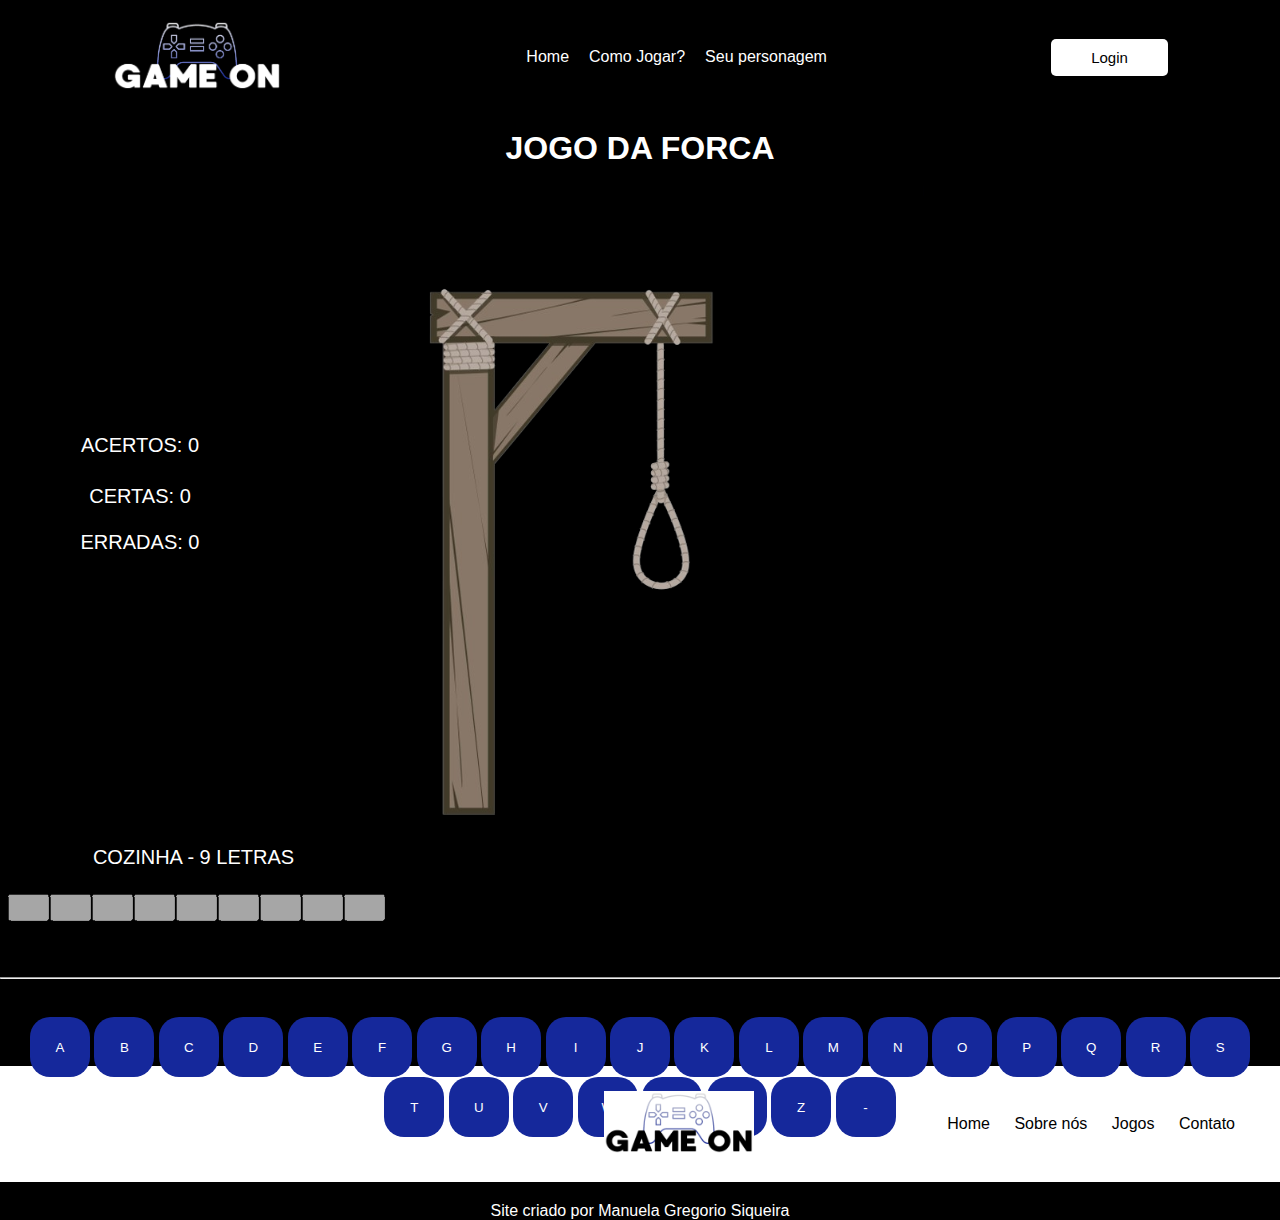
==== jogo_da_forca.html @ b712c8e9 "Add files via upload" ====
<!DOCTYPE html>
<html lang="pt-br">
<head>
    <meta charset="UTF-8">
    <meta http-equiv="X-UA-Compatible" content="IE=edge">
    <meta name="viewport" content="width=device-width, initial-scale=1.0">
    <title>Jogo da Forca</title>
   <link rel="stylesheet" href="css/forca.css">   
</head>
<body onload="sorteia()">
     <!-- Cabeçalho -->
     <nav>
        <div class="logo"><img src="Imagens/logo.png" alt=""></div>
        <div class="links">
        <ul class="nav-items">
            <li><a href="index.html">Home</a></li>
            <li><a href="jogos.html">Como Jogar?</a></li>
            <li><a href="selecao.html">Seu personagem</a></li>
        </ul>  
        </div>
        <div class="btn">
            <button href="#" class="login">Login</button>
        </div>
    </nav>
    <!-- Fim do cabeçalho -->

    <br><br>
    <div id="jogo">
        <div id="titulo">
            <h1>JOGO DA FORCA</h1>
        </div>
        <div id="tabeladiv">
            <table border="0" id="tabela" align="center">
                <tr>
                    <td id="tabAcerto">
                        <div id="acerto">ACERTOS: 0</div>
                            <br>
                            <div id="palcerta">CERTAS: 0 <br><br>ERRADAS: 0<div>
                    </td>
                    <td>
                        <div id="forca" class="anima">
                            <img src="Imagens/forca1.png" id="imagem">
                        </div>
                    </td>
                </tr>
            </table>

            <table border="0" id="tabela" align="center">
                <tr>
                    <td>
                        <br>
                        <div id="tema">TEMA: Fruta</div>
                        <br>
                    </td>
                </tr>
                <tr>
                    <td>
                        <div id="tentativa">
                            <form id="tenta"></form>
                        </div>
                    </td>
                </tr>
            </table>
            <br><br><br>
            <hr>
            <table border="0" id="tabela" align="center">
                <tr>
                    <td>
                        <div id="letras"><br><br>
                            <p>
                                <div class="teste">
                                    <button type="button" id="A" onmousedown="Confere('A')" onmouseup="acabou()">A</button>
                                <button type="button" id="B" onmousedown="Confere('B')" onmouseup="acabou()">B</button>
                                <button type="button" id="C" onmousedown="Confere('C')" onmouseup="acabou()">C</button>
                                <button type="button" id="D" onmousedown="Confere('D')" onmouseup="acabou()">D</button>
                                <button type="button" id="E" onmousedown="Confere('E')" onmouseup="acabou()">E</button>
                                <button type="button" id="F" onmousedown="Confere('F')" onmouseup="acabou()">F</button>
                                <button type="button" id="G" onmousedown="Confere('G')" onmouseup="acabou()">G</button>
                                <button type="button" id="H" onmousedown="Confere('H')" onmouseup="acabou()">H</button>
                                <button type="button" id="I" onmousedown="Confere('I')" onmouseup="acabou()">I</button>
                                <button type="button" id="J" onmousedown="Confere('J')" onmouseup="acabou()">J</button>
                                <button type="button" id="K" onmousedown="Confere('K')" onmouseup="acabou()">K</button>
                                <button type="button" id="L" onmousedown="Confere('L')" onmouseup="acabou()">L</button>
                                <button type="button" id="M" onmousedown="Confere('M')" onmouseup="acabou()">M</button>
                                <button type="button" id="N" onmousedown="Confere('N')" onmouseup="acabou()">N</button>
                                <button type="button" id="O" onmousedown="Confere('O')" onmouseup="acabou()">O</button>
                                <button type="button" id="P" onmousedown="Confere('P')" onmouseup="acabou()">P</button>
                                <button type="button" id="Q" onmousedown="Confere('Q')" onmouseup="acabou()">Q</button>
                                <button type="button" id="R" onmousedown="Confere('R')" onmouseup="acabou()">R</button>
                                <button type="button" id="S" onmousedown="Confere('S')" onmouseup="acabou()">S</button>
                                <button type="button" id="T" onmousedown="Confere('T')" onmouseup="acabou()">T</button>
                                <button type="button" id="U" onmousedown="Confere('U')" onmouseup="acabou()">U</button>
                                <button type="button" id="V" onmousedown="Confere('V')" onmouseup="acabou()">V</button>
                                <button type="button" id="W" onmousedown="Confere('W')" onmouseup="acabou()">W</button>
                                <button type="button" id="X" onmousedown="Confere('X')" onmouseup="acabou()">X</button>
                                <button type="button" id="Y" onmousedown="Confere('Y')" onmouseup="acabou()">Y</button>
                                <button type="button" id="Z" onmousedown="Confere('Z')" onmouseup="acabou()">Z</button>
                                <button type="button" id="-" onmousedown="Confere('-')" onmouseup="acabou()">-</button>

                                </div>
                                
                            </p>
                        </div>
                    </td>
                </tr>
            </table>
        </div>
    </div> 
    <br><br>
     <!-- Acessibilidade -->
     <div vw class="enabled">
        <div vw-access-button class="active"></div>
        <div vw-plugin-wrapper>
          <div class="vw-plugin-top-wrapper"></div>
        </div>
      </div>
      <script src="https://vlibras.gov.br/app/vlibras-plugin.js"></script>
      <script>
        new window.VLibras.Widget();
      </script>

    <!-- Fim da acessibilidade -->
    <!-- Começo do rodapé -->
  <footer>
    <br><br><p></p><br><br><br>
    <div class="rp">
      <div class="rodape">
        <div class="footer-logo">
            <img src="Imagens/logo2.png" alt="Logo da Empresa">
        </div>
      </div>
    </div>
    <div class="footer-links">
        <ul>
            <li><a href="index.html">Home</a></li>
            <li><a href="#">Sobre nós</a></li>
            <li><a href="jogos.html">Jogos</a></li>
            <li><a href="#">Contato</a></li>
        </ul>
    </div>
  </footer>
    <!-- Fim do rodapé -->
    <div class="site">
        <p>Site criado por Manuela Gregorio Siqueira</p>
      </div>
    <script src="scripts/forca.js"></script>
</body>
</html>
---- css/forca.css ----
/* --------------------- Todas as páginas ---------------------- */
*{
    padding: 0;
    margin: 0;
    box-sizing: border-box;
}
body{
    font-family: 'Poppins' , sans-serif;
    background-color: black;
    text-align: center;
}
/* Começo cabeçalho */
nav{
    display: flex;
    justify-content: space-around;
    font-family: 'Poppins', sans-serif;
    margin-top: 20px;
    align-items: center;
    color: black;
}
.logo img{
    max-width: 170px;
    height: auto;
}
.nav-items{
    list-style: none;
    display: flex;
}
.nav-items li a{
    padding-left: 20px;
    color: white;
    text-decoration: none;
}
.nav-items li a:hover{
    color: darkgrey;
}
.login{
    padding: 10px 40px;
    font-size: 15px;
    border: none;
    border-radius: 5px;
    color: black;
    background-color: white;
    font-family: 'Poppins', sans-serif;
    cursor: pointer;
    transition: 1s;
}
.login:hover{
    background-color:#000080;
    color: white;
    transition: 1s;
}
/* Fim do cabeçalho */
/* Começo rodapé */
footer {
    z-index: 1000; 
    bottom: 0;
    left: 0;
    width: 100%;
    background-color: white; 
    color: black; 
    padding: 10px; 
    text-align: center;
    padding: 25px;
    display: flex;
    align-items: center;
    justify-content: space-between;
    flex-wrap: wrap;
    margin-bottom: 20px;
}

.footer-container {
    display: flex;
    justify-content: space-between;
    align-items: center;
    max-width: 1200px;
    margin: 0 auto;
    padding: 0 20px;
}

.footer-logo img {
    max-width: 150px;
    height: auto;
}

.footer-links ul {
    list-style: none;
    padding: 0;
    margin: 0;
}

.footer-links ul li {
    display: inline;
    margin-right: 20px;
}

.footer-links ul li a {
    color: black;
    text-decoration: none;
    transition: color 0.3s;
}

.footer-links ul li a:hover {
    color: darkgrey;
}

@media (max-width: 768px) {
    .footer-container {
        flex-direction: column;
    }

    .footer-logo {
        margin-bottom: 20px;
    }

    .footer-links ul li {
        display: block;
        margin-bottom: 10px;
    }
}
/* -----------------------------Fim todas as páginas ---------------------------- */
/* -----------------------------Jogo da forca------------------------------------ */
h1{
    font-family: 'Poppins',sans-serif;
    color: white;
}
#jogo{
    text-align: center;
    width: 100vw;
    height: 100vh;
}

#tabeladiv{
    display: inline-block;
    margin-left: auto;
    margin-right: auto;
}
#forma img{
    width: 55%;
    height: 55%;
    float: right;
    text-align: center;
}
#tema{
    text-align: center;
    margin: 5px auto;
    font-family: 'Poppins', sans-serif;
    font-size: 20px ; text-transform: uppercase;
    color: #fff;
    
}
#tentativa{
    font-size: 40px;
    color: #FFFFFF;
    font-weight: bold;
    text-align: center;
}
#tenta{
    margin-left: 5px;
    text-align: center;
    font-size: 20px;
    color: black;
}
input{
    margin-left: 1px;
    text-align: center;
    font-size: 20px;
    color: black;
}
#acerto{
    text-align: center;
    margin: 5px auto;
    font-family: 'Poppins', sans-serif;
    font-size: 20px ; text-transform: uppercase;
    color: white;
}
#palcerta{
    text-align: center;
    margin: 5px auto;
    font-family: 'Poppins', sans-serif;
    font-size: 20px ; text-transform: uppercase;
    color: white;

}
#tabAcerto{
    width: 30%;
}
.teste button{
    background-color: #15289B;
    color: white;
    height: 60px;
    width: 60px;
    border-radius: 20px;
    font-family: 'Poppins', sans-serif;
    border: #15289B;
}
.teste button:hover{
    background-color: #014ba0;
}
.teste button:disabled{
    background-color: white;
    color: black;
}
.site p{
    color: white;
    text-align: center;
}
/* --------------------------Fim do jogo da forca----------------------------------- */
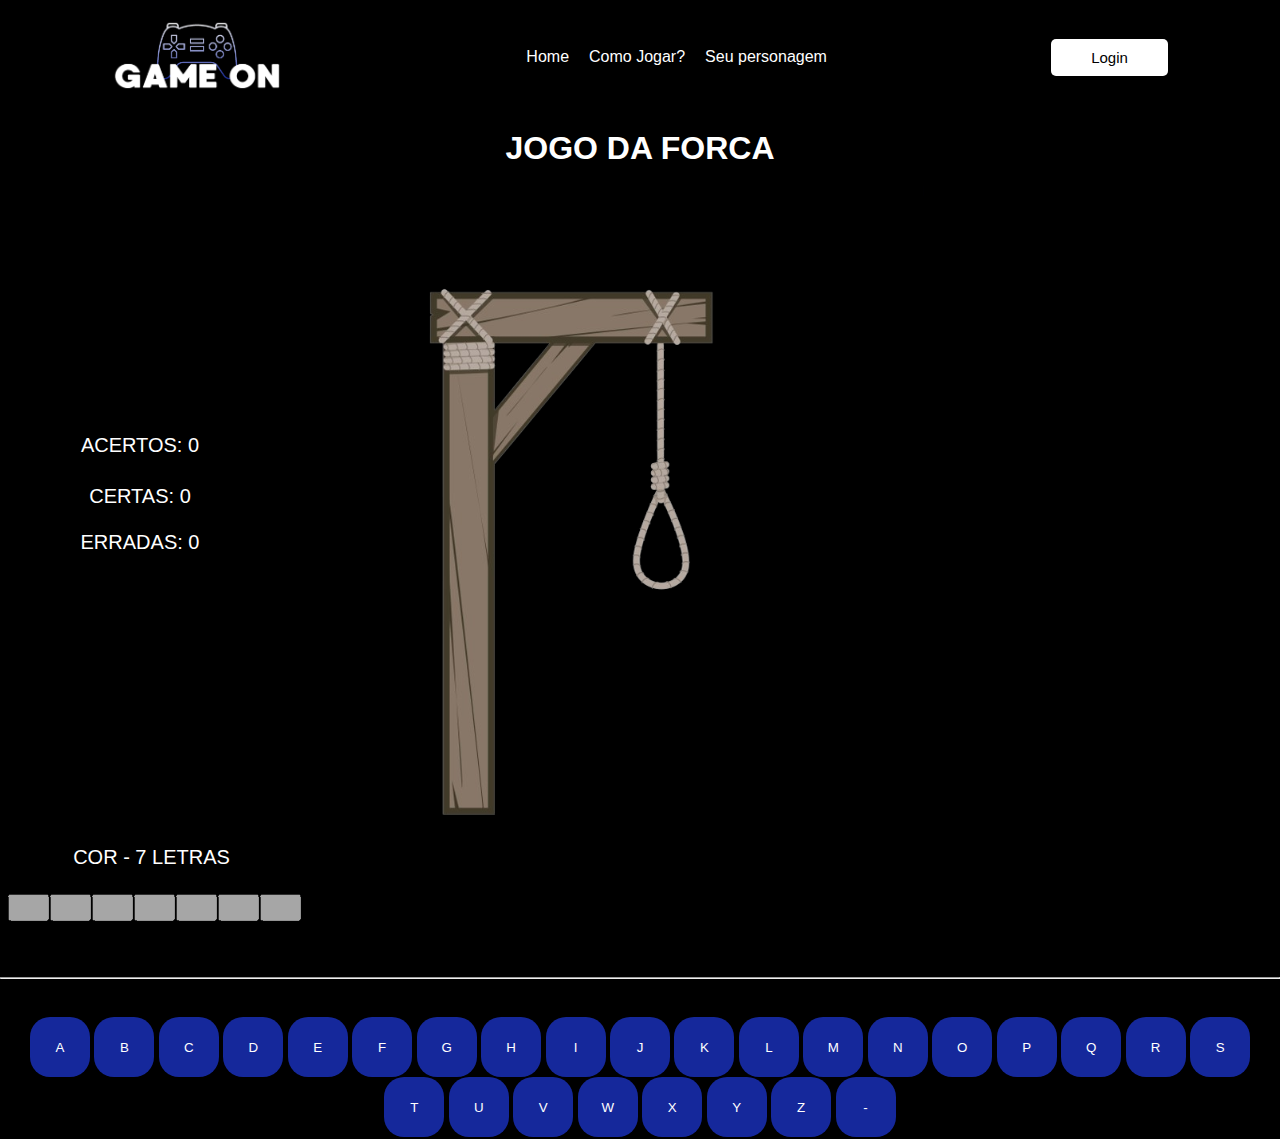
==== commit 89592ba9: "Add files via upload" ====
--- a/jogo_da_forca.html
+++ b/jogo_da_forca.html
@@ -121,7 +121,7 @@
 
     <!-- Fim da acessibilidade -->
     <!-- Começo do rodapé -->
-  <footer>
+  <!-- <footer>
     <br><br><p></p><br><br><br>
     <div class="rp">
       <div class="rodape">
@@ -140,9 +140,9 @@
     </div>
   </footer>
     <!-- Fim do rodapé -->
-    <div class="site">
+    <!-- <div class="site">
         <p>Site criado por Manuela Gregorio Siqueira</p>
-      </div>
+      </div> --> 
     <script src="scripts/forca.js"></script>
 </body>
 </html>--- a/css/forca.css
+++ b/css/forca.css
@@ -68,6 +68,8 @@
     justify-content: space-between;
     flex-wrap: wrap;
     margin-bottom: 20px;
+    position: fixed;
+    
 }
 
 .footer-container {
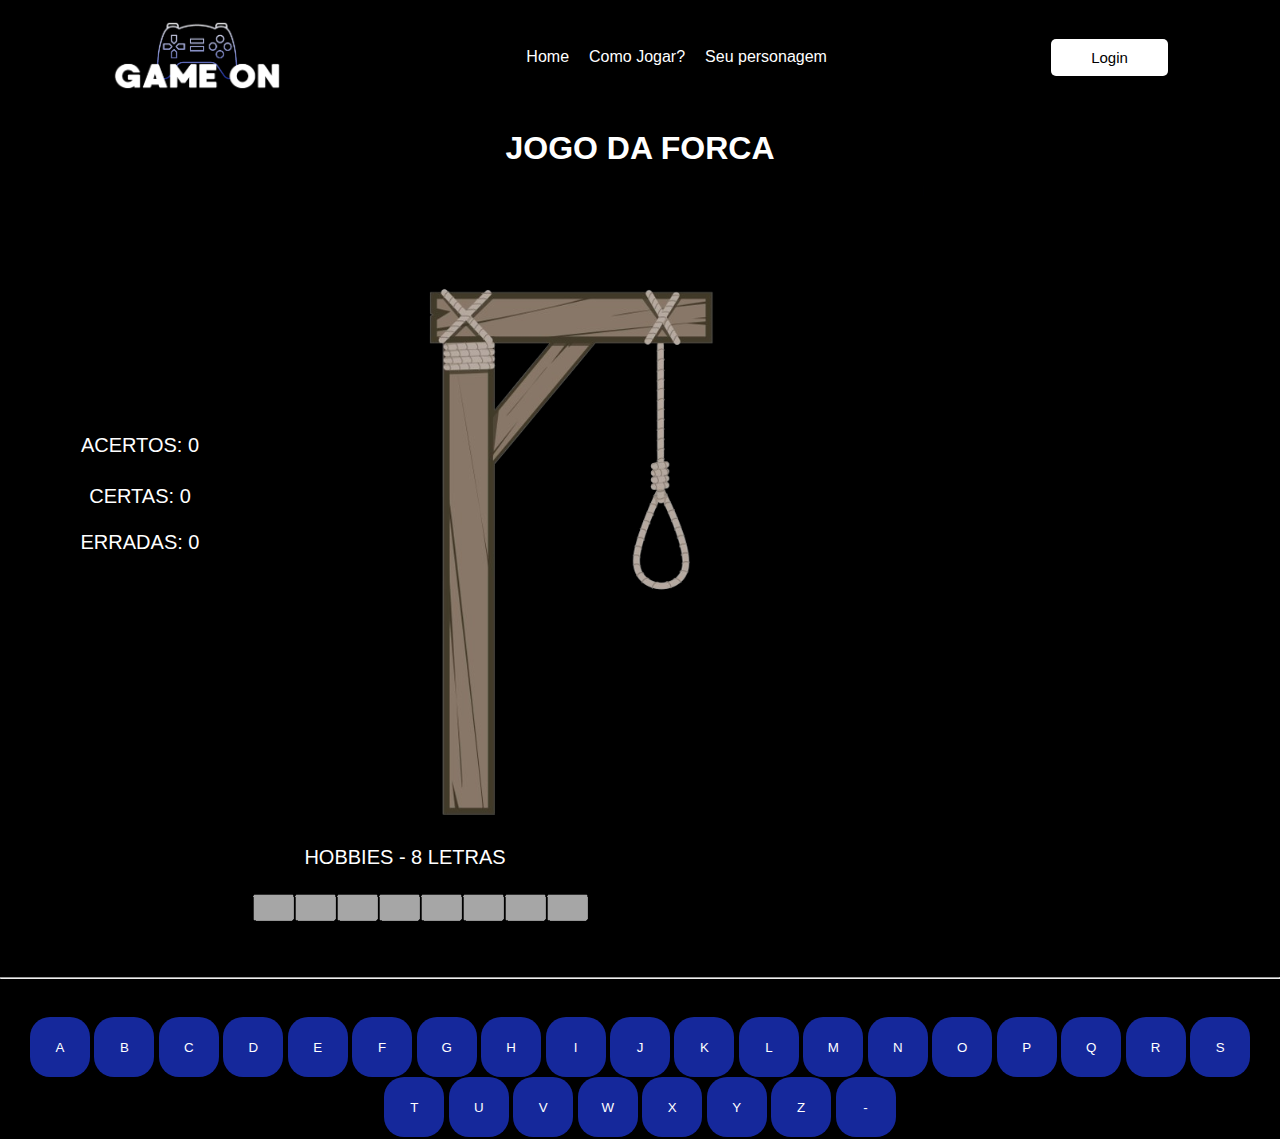
==== commit d9e520bf: "Add files via upload" ====
--- a/jogo_da_forca.html
+++ b/jogo_da_forca.html
@@ -69,7 +69,7 @@
                         <div id="letras"><br><br>
                             <p>
                                 <div class="teste">
-                                    <button type="button" id="A" onmousedown="Confere('A')" onmouseup="acabou()">A</button>
+                                <button type="button" id="A" onmousedown="Confere('A')" onmouseup="acabou()">A</button>
                                 <button type="button" id="B" onmousedown="Confere('B')" onmouseup="acabou()">B</button>
                                 <button type="button" id="C" onmousedown="Confere('C')" onmouseup="acabou()">C</button>
                                 <button type="button" id="D" onmousedown="Confere('D')" onmouseup="acabou()">D</button>
@@ -107,6 +107,7 @@
         </div>
     </div> 
     <br><br>
+    
      <!-- Acessibilidade -->
      <div vw class="enabled">
         <div vw-access-button class="active"></div>
@@ -120,29 +121,6 @@
       </script>
 
     <!-- Fim da acessibilidade -->
-    <!-- Começo do rodapé -->
-  <!-- <footer>
-    <br><br><p></p><br><br><br>
-    <div class="rp">
-      <div class="rodape">
-        <div class="footer-logo">
-            <img src="Imagens/logo2.png" alt="Logo da Empresa">
-        </div>
-      </div>
-    </div>
-    <div class="footer-links">
-        <ul>
-            <li><a href="index.html">Home</a></li>
-            <li><a href="#">Sobre nós</a></li>
-            <li><a href="jogos.html">Jogos</a></li>
-            <li><a href="#">Contato</a></li>
-        </ul>
-    </div>
-  </footer>
-    <!-- Fim do rodapé -->
-    <!-- <div class="site">
-        <p>Site criado por Manuela Gregorio Siqueira</p>
-      </div> --> 
     <script src="scripts/forca.js"></script>
 </body>
 </html>--- a/css/forca.css
+++ b/css/forca.css
@@ -68,8 +68,6 @@
     justify-content: space-between;
     flex-wrap: wrap;
     margin-bottom: 20px;
-    position: fixed;
-    
 }
 
 .footer-container {
@@ -137,6 +135,7 @@
     display: inline-block;
     margin-left: auto;
     margin-right: auto;
+    text-align: center;
 }
 #forma img{
     width: 55%;
@@ -150,6 +149,7 @@
     font-family: 'Poppins', sans-serif;
     font-size: 20px ; text-transform: uppercase;
     color: #fff;
+    margin-left: 220px;
     
 }
 #tentativa{
@@ -159,7 +159,7 @@
     text-align: center;
 }
 #tenta{
-    margin-left: 5px;
+    margin-left: 250px;
     text-align: center;
     font-size: 20px;
     color: black;
